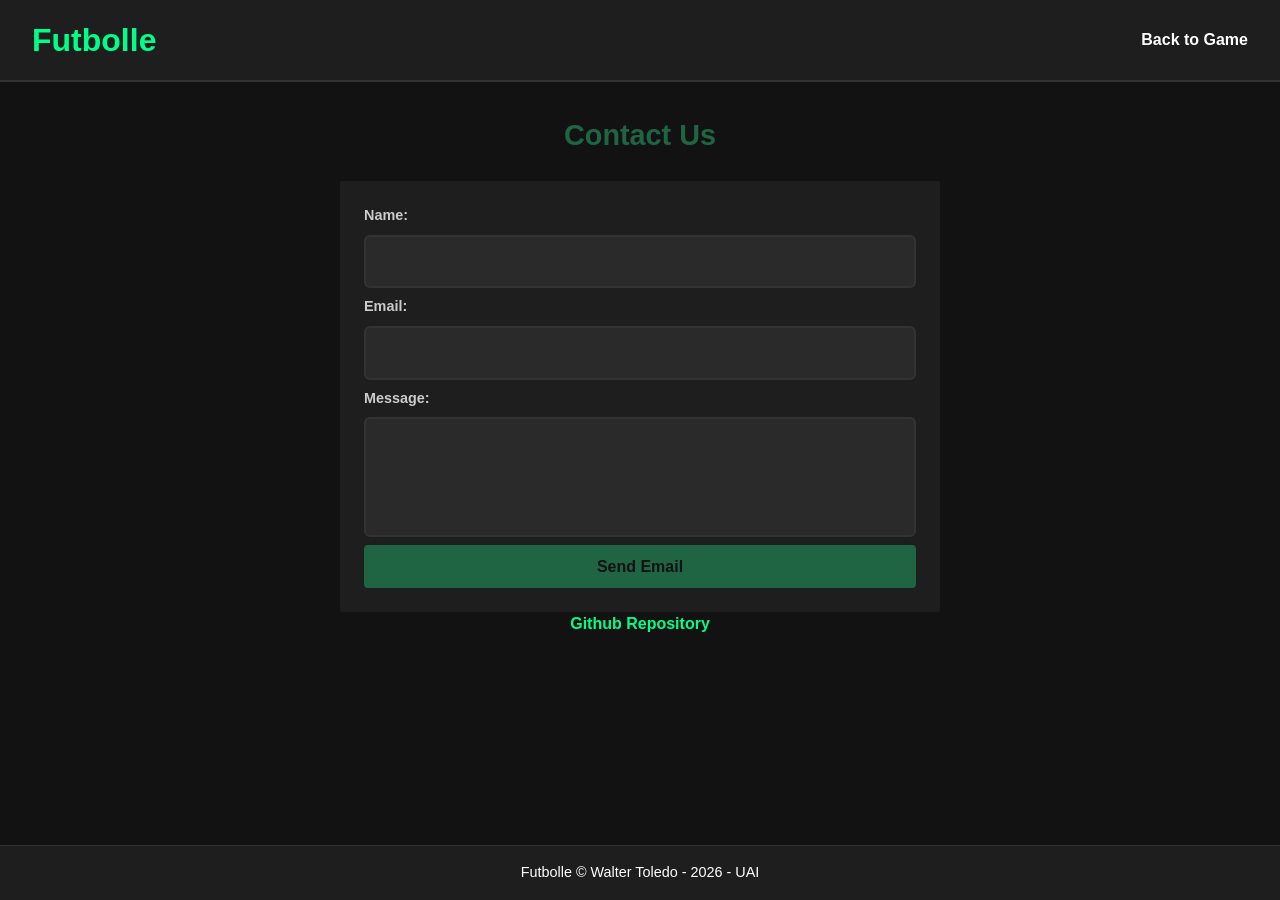
==== contact.html @ 9b90b13b "contact page and style" ====
<!DOCTYPE html>
<html lang="en">
<head>
    <meta charset="UTF-8">
    <meta name="viewport" content="width=device-width, initial-scale=1.0">
    <link rel="stylesheet" href="css/reset.css">
    <link rel="stylesheet" href="css/styles.css">
    <title>Futbolle - Contact</title>
</head>
<body>
    
    <header class="main-header">
        <h1 class="game-title">Futbolle</h1>
        <nav class="main-nav">
            <a href="index.html" class="nav-link">Back to Game</a>
        </nav>
    </header>

    <main class="game-container">
        <section class="contact-section">
            <h2 class="section-title">Contact Us</h2>
            <form id="contact-form" class="contact-form">

                <div class="form-group">
                    <label for="contact-name" class="form-label">Name:</label>
                    <input type="text" id="contact-name" class="search-input">
                </div>

                <div class="form-group">
                    <label for="contact-email" class="form-label">Email:</label>
                    <input type="text" id="contact-email" class="search-input" autocomplete="off">
                </div>

                <div class="form-group">
                    <label for="contact-message" class="form-label">Message:</label>
                    <textarea id="contact-message" class="search-input textarea-input"></textarea>
                </div>

                <button type="submit" class="btn btn-primary">Send Email</button>
            </form>

            <div class="github-container">
                <a href="https://github.com/WalToledo/Futbolle-ProyectoFinalDesWeb" target="_blank" class="nav-link github-link">Github Repository</a>
            </div>
        </section>
    </main>

    <footer class="main-footer">
        <p class="footer-text">Futbolle &copy; Walter Toledo - 2026 - UAI</p>
    </footer>

    <script src="js/contact.js"></script>
</body>
</html>
---- css/styles.css ----
body{
    display: flex;
    flex-direction: column;
    align-items: center;
    min-height: 100vh;
    background-color: #121212;
    color: #ffffff;
    font-family: 'Segoe UI', Tahoma, Geneva, Verdana, sans-serif;
    line-height: 1.5;
}

header{
    display: flex;
    justify-content: space-between;
    align-items: center;
    width: 100%;
    padding: 1rem 2rem;
    background-color: #1e1e1e;
    border-bottom: 2px solid #333333;
}

h1 {
    font-size: 2rem;
    font-weight: 700;
    color: #00ff88;
}

main{
    display: flex;
    flex-direction: column;
    align-items: center;
    flex: 1;
    width: 100%;
    max-width: 900px;
    padding: 2rem 1rem;

}

section {
    width: 100%;
    margin-bottom: 2rem;
}

footer{
    display: flex;
    justify-content: center;
    align-items: center;
    width: 100%;
    padding: 1rem;
    background-color: #1e1e1e;
    border-top: 1px solid #333333;
    color: #ffffff;
    font-size: 0.9rem;
}

.nav-link {
    color: #ffffff;
    text-decoration: none;
    font-weight: 600;
}

.game-info {
    display: flex;
    justify-content: space-around;
    align-items: center;
    padding: 1rem;
    background-color: #1e1e1e;
    border-radius: 8px;
}

.info-card {
    display: flex;
    flex-direction: column;
    align-items: center;
}

.search-container {
    position: relative;
    display: flex;
    flex-direction: column;
    width: 100%;
}

.search-input {
    width: 100%;
    padding: 0.8rem 1rem;
    border: 2px solid #333333;
    border-radius: 6px;
    background-color: #2a2a2a;
    color: #ffffff;
    font-size: 1rem;
}

.board-header{
    display: flex;
    justify-content: space-between;
    width: 100%;
    padding: 0.5rem;
    border-bottom: 2px solid #444444;
    font-weight: 500;
    text-align: center;
}

.column-header {
    flex: 1;
    text-align: center;
}

.board-grid{
    display: flex;
    flex-direction: column;
    gap:0.5rem;
    width: 100%;
    margin-top: 0.5rem;
}

.autocomplete-list{
    position: absolute;
    top: 100%;
    left: 0;
    display: flex;
    flex-direction: column;
    width: 100%;
    max-height: 200px;
    margin-top: 0.25rem;
    border: 1px solid #444444;
    border-radius: 6px;
    background-color: #2a2a2a;
    overflow-y: auto;
    z-index: 10;
}

.autocomplete-item{
    display: flex;
    align-items: center;
    padding: 0.75rem 1rem;
    background-color: #2a2a2a;
    color: #ffffff;
    cursor: pointer;
    border-bottom: 1px solid #333333;
}

.attempt-row{
    display:flex;
    justify-content: space-between;
    width: 100%;
    gap:0.25rem
}

.attribute-box {
    display: flex;
    justify-content: center;
    align-items: center;
    flex: 1;
    height: 50px;
    border-radius: 4px;
    font-weight: 600;
    text-align: center;
}

.correct {
    background-color: #2e7d32;
    color: #ffffff;
}

.incorrect {
    background-color: #c62828;
    color: #ffffff;
}

.hidden {
    display: none !important;
}

.btn {
    padding: 0.6rem 1.2rem;
    border: none;
    border-radius: 4px;
    font-weight: 600;
    cursor: pointer;
}

.btn-primary {
    background-color: #1f6544;
    color: #121212;
}

.btn-secondary {
    background-color: #444444;
    color: #ffffff;
}

/* contact */

.contact-section{
    display: flex;
    flex-direction: column;
    align-items: center;
    width: 100%;
    max-width: 600px;
}

.section-title{
    margin-bottom: 1.5rem;
    font-size: 1.8rem;
    font-weight: 700;
    color: #1f6544;
}

.contact-form{
    display: flex;
    flex-direction: column;
    gap: 0.5rem;
    width: 100%;
    padding: 1.5rem;
    background-color: #1e1e1e;
    border-radius: 2px;
}

.form-group{
    display: flex;
    flex-direction: column;
    gap: 0.5rem;
}

.form-label{
    font-size: 0.9rem;
    font-weight: 600;
    color: #cccccc;
}

.textarea-input{
    min-height: 120px;
    resize:none;
    font-family: 'Segoe UI', Tahoma, Geneva, Verdana, sans-serif;
}

.github-link {
    color: #00ff88;
}
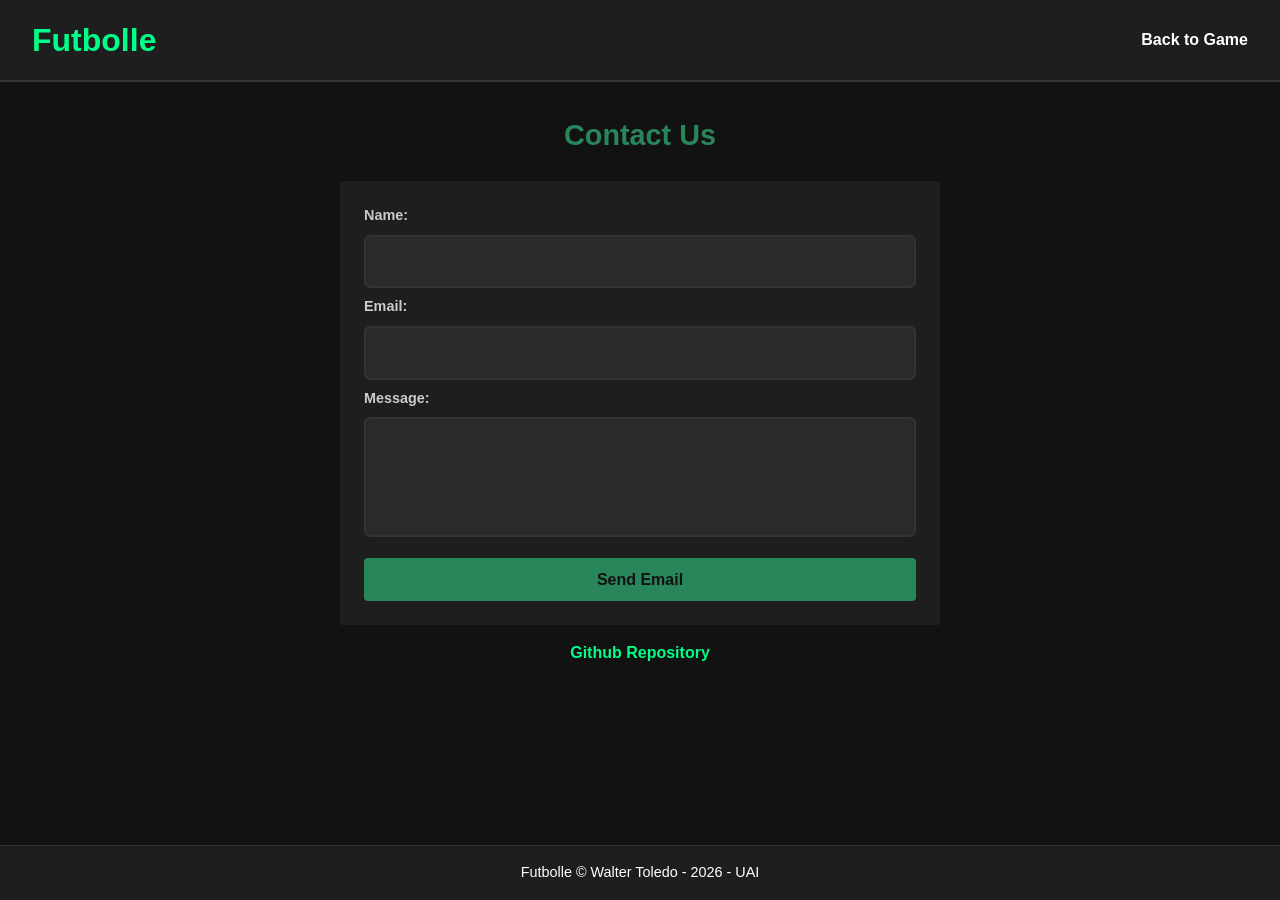
==== commit b7b8ae6c: "final modifications in contact page" ====
--- a/contact.html
+++ b/contact.html
@@ -23,7 +23,7 @@
 
                 <div class="form-group">
                     <label for="contact-name" class="form-label">Name:</label>
-                    <input type="text" id="contact-name" class="search-input">
+                    <input type="text" id="contact-name" class="search-input" autocomplete="off">
                 </div>
 
                 <div class="form-group">
@@ -36,7 +36,7 @@
                     <textarea id="contact-message" class="search-input textarea-input"></textarea>
                 </div>
 
-                <button type="submit" class="btn btn-primary">Send Email</button>
+                <button type="submit" id="btn-send-email" class="btn btn-primary">Send Email</button>
             </form>
 
             <div class="github-container">
--- a/css/styles.css
+++ b/css/styles.css
@@ -181,7 +181,7 @@
 }
 
 .btn-primary {
-    background-color: #1f6544;
+    background-color: #29855a;
     color: #121212;
 }
 
@@ -204,7 +204,7 @@
     margin-bottom: 1.5rem;
     font-size: 1.8rem;
     font-weight: 700;
-    color: #1f6544;
+    color: #29855a;
 }
 
 .contact-form{
@@ -235,6 +235,15 @@
     font-family: 'Segoe UI', Tahoma, Geneva, Verdana, sans-serif;
 }
 
+#btn-send-email{
+    margin-top: 0.8rem;
+}
+
+.github-container{
+    margin-top: 1rem;
+}
+
 .github-link {
+    margin-top: 1rem;
     color: #00ff88;
-}+}
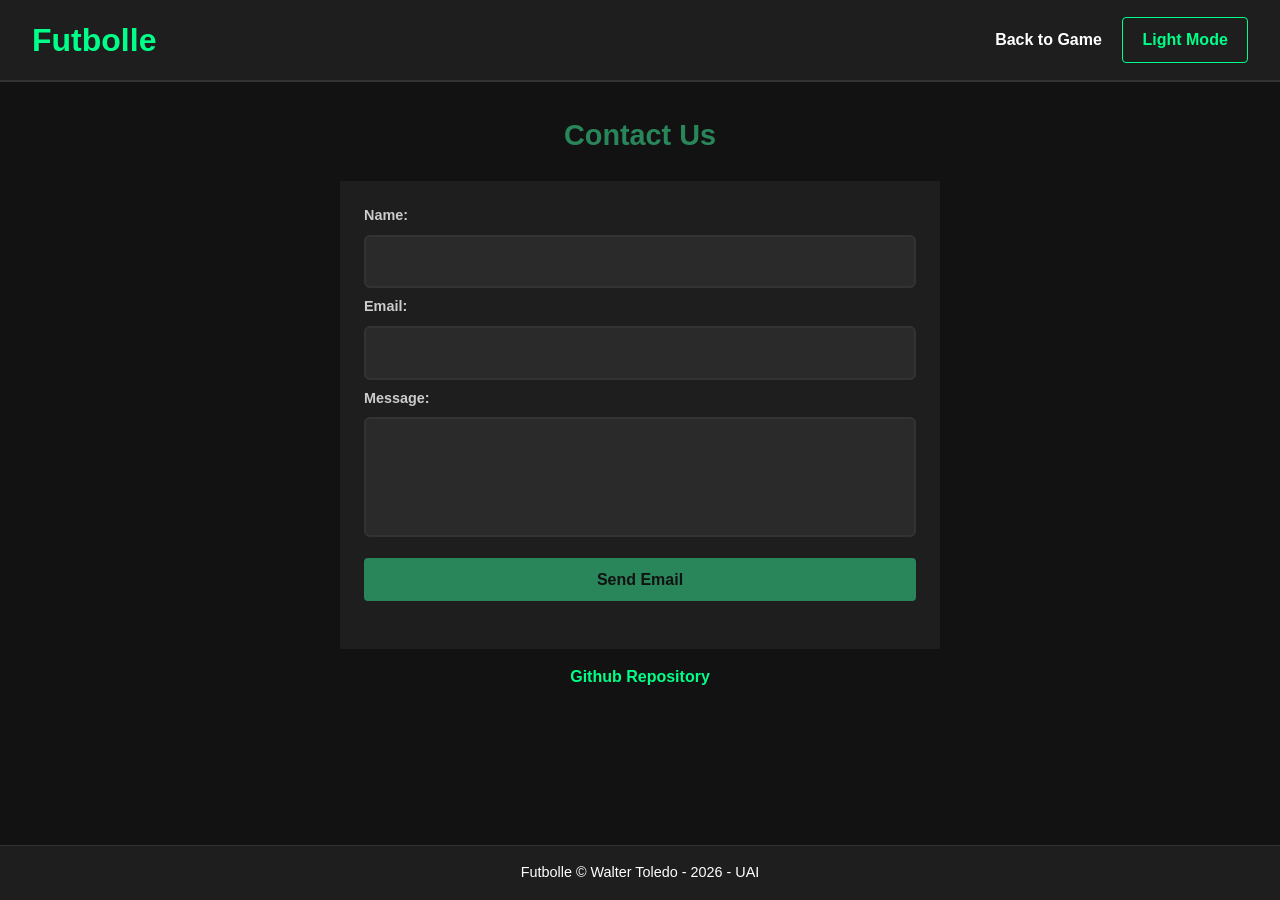
==== commit ef8888d5: "switch to light mode done" ====
--- a/contact.html
+++ b/contact.html
@@ -13,6 +13,7 @@
         <h1 class="game-title">Futbolle</h1>
         <nav class="main-nav">
             <a href="index.html" class="nav-link">Back to Game</a>
+            <button id="theme-toggle-btn" class="btn theme-toggle-btn">Light Mode</button>
         </nav>
     </header>
 
@@ -49,6 +50,7 @@
         <p class="footer-text">Futbolle &copy; Walter Toledo - 2026 - UAI</p>
     </footer>
 
+    <script src="js/theme.js"></script>
     <script src="js/contact.js"></script>
 </body>
 </html>
--- a/css/styles.css
+++ b/css/styles.css
@@ -168,6 +168,11 @@
     color: #ffffff;
 }
 
+.name-box {
+    background-color: #00009c;
+    color: #ffffff;
+}
+
 .hidden {
     display: none !important;
 }
@@ -247,3 +252,113 @@
     margin-top: 1rem;
     color: #00ff88;
 }
+
+/*Modals*/
+
+.modal-overlay {
+    position: fixed;
+    top: 0;
+    left: 0;
+    display: flex;
+    justify-content: center;
+    align-items: center;
+    width: 100vw;
+    height: 100vh;
+    background-color: #000000b3;
+    z-index: 100;
+}
+
+.modal-content {
+    display: flex;
+    flex-direction: column;
+    align-items: center;
+    width: 90%;
+    max-width: 450px;
+    padding: 2rem;
+    border-radius: 8px;
+    background-color: #1e1e1e;
+    text-align: center;
+}
+
+.modal-title {
+    margin-bottom: 1rem;
+    color: #29855a;
+    font-size: 1.5rem;
+    font-weight: 700;
+}
+
+.modal-message {
+    margin-bottom: 1.5rem;
+    color: #dddddd;
+    font-size: 1rem;
+    line-height: 1.4;
+}
+
+.modal-actions {
+    display: flex;
+    gap: 1rem;
+}
+
+.modal-input {
+    margin-bottom: 1rem;
+}
+.modal-error {
+    color: #c62828;
+    margin-bottom: 1rem;
+    font-weight: 600;
+    font-size: 0.9rem;
+}
+
+.theme-toggle-btn {
+    margin-left: 1rem;
+    background-color: transparent;
+    border: 1px solid #00ff88;
+    color: #00ff88;
+}
+
+body.light-mode {
+    background-color: #f4f4f4;
+    color: #121212;
+}
+body.light-mode header,
+body.light-mode footer,
+body.light-mode .game-info,
+body.light-mode .contact-form,
+body.light-mode .modal-content {
+    background-color: #ffffff;
+    border-color: #dddddd;
+}
+body.light-mode .search-input,
+body.light-mode .autocomplete-item,
+body.light-mode .autocomplete-list {
+    background-color: #ffffff;
+    color: #121212;
+    border-color: #cccccc;
+}
+body.light-mode .nav-link,
+body.light-mode .info-label,
+body.light-mode .form-label,
+body.light-mode .modal-message {
+    color: #121212;
+}
+body.light-mode .theme-toggle-btn {
+    border-color: #29855a;
+    color: #29855a;
+}
+
+/*Media Querys*/
+
+@media (max-width: 600px) {
+    header {
+        padding: 0.8rem 1rem;
+    }
+
+    .column-header {
+        font-size: 0.75rem;
+    }
+
+    .attribute-box {
+        height: 40px;
+        font-size: 0.75rem;
+    }
+}
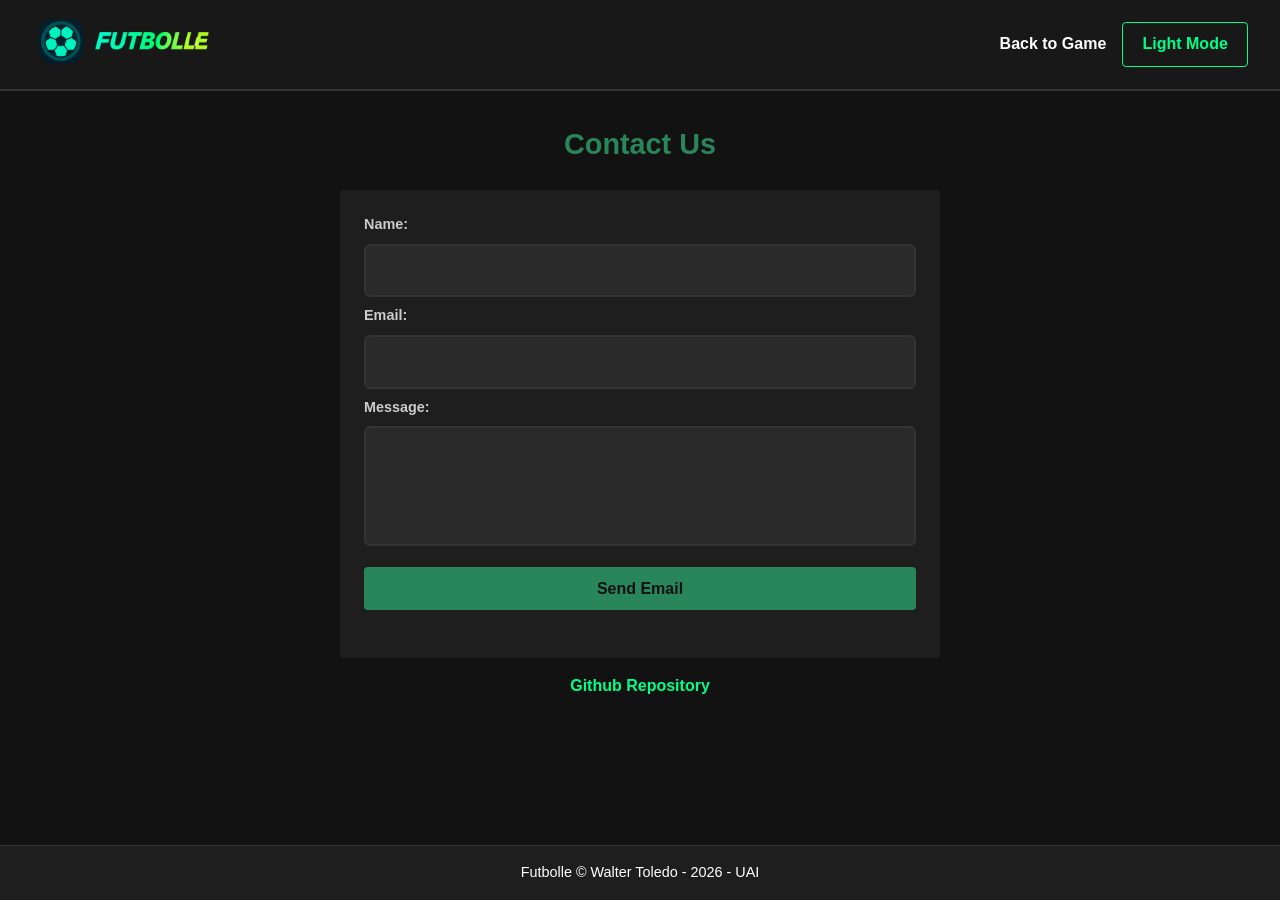
==== commit d03bfa49: "visual modifications: logo, font and responsive corrections" ====
--- a/contact.html
+++ b/contact.html
@@ -8,9 +8,8 @@
     <title>Futbolle - Contact</title>
 </head>
 <body>
-    
     <header class="main-header">
-        <h1 class="game-title">Futbolle</h1>
+        <h1 class="game-title"><img src="img/logo.png" alt="Futbolle" class="game-logo"></h1>
         <nav class="main-nav">
             <a href="index.html" class="nav-link">Back to Game</a>
             <button id="theme-toggle-btn" class="btn theme-toggle-btn">Light Mode</button>
--- a/css/styles.css
+++ b/css/styles.css
@@ -5,7 +5,7 @@
     min-height: 100vh;
     background-color: #121212;
     color: #ffffff;
-    font-family: 'Segoe UI', Tahoma, Geneva, Verdana, sans-serif;
+    font-family: 'Montserrat', sans-serif;
     line-height: 1.5;
 }
 
@@ -15,14 +15,17 @@
     align-items: center;
     width: 100%;
     padding: 1rem 2rem;
-    background-color: #1e1e1e;
+    background-color: #181818;
     border-bottom: 2px solid #333333;
 }
 
-h1 {
-    font-size: 2rem;
-    font-weight: 700;
-    color: #00ff88;
+.game-logo {
+    max-height: 50px;
+    width: 100%;
+    max-width: 25vw;
+    min-width: 120px;
+    object-fit: contain;
+    object-position: left;
 }
 
 main{
@@ -51,6 +54,11 @@
     border-top: 1px solid #333333;
     color: #ffffff;
     font-size: 0.9rem;
+}
+
+.main-nav {
+    display: flex;
+    align-items: center;
 }
 
 .nav-link {
@@ -152,10 +160,12 @@
     justify-content: center;
     align-items: center;
     flex: 1;
-    height: 50px;
+    min-height: 50px;
+    padding: 0.25rem;
     border-radius: 4px;
     font-weight: 600;
     text-align: center;
+    word-break:normal;
 }
 
 .correct {
@@ -194,8 +204,6 @@
     background-color: #444444;
     color: #ffffff;
 }
-
-/* contact */
 
 .contact-section{
     display: flex;
@@ -237,7 +245,7 @@
 .textarea-input{
     min-height: 120px;
     resize:none;
-    font-family: 'Segoe UI', Tahoma, Geneva, Verdana, sans-serif;
+    font-family: 'Montserrat', sans-serif;
 }
 
 #btn-send-email{
@@ -252,8 +260,6 @@
     margin-top: 1rem;
     color: #00ff88;
 }
-
-/*Modals*/
 
 .modal-overlay {
     position: fixed;
@@ -346,19 +352,125 @@
     color: #29855a;
 }
 
-/*Media Querys*/
+.history-btn {
+    margin-left: 1rem;
+    background-color: transparent;
+    border: 1px solid #00ff88;
+    color: #00ff88;
+}
+.history-content {
+    max-width: 700px;
+    width: 95%;
+}
+.history-controls {
+    display: flex;
+    gap: 1rem;
+    margin-bottom: 1rem;
+}
+.history-table-container {
+    width: 100%;
+    max-height: 300px;
+    overflow-y: auto;
+    margin-bottom: 1rem;
+}
+.history-table {
+    width: 100%;
+    border-collapse: collapse;
+    text-align: left;
+}
+.history-table th,
+.history-table td {
+    padding: 0.5rem;
+    border-bottom: 1px solid #444444;
+    font-size: 0.9rem;
+}
+.history-table th {
+    color: #00ff88;
+    font-weight: 600;
+}
+.empty-history {
+    text-align: center;
+    padding: 1rem;
+}
+body.light-mode .history-btn {
+    border-color: #29855a;
+    color: #29855a;
+}
+body.light-mode .history-table th,
+body.light-mode .history-table td {
+    border-bottom-color: #cccccc;
+}
+body.light-mode .history-table th {
+    color: #29855a;
+}
+
+.extra-clues-section {
+    display: flex;
+    flex-direction: column;
+    align-items: center;
+    width: 100%;
+    margin-bottom: 1rem;
+}
+.secret-photo {
+    width: 150px;
+    height: 150px;
+    border-radius: 8px;
+    border: 2px solid #444444;
+    background-color: #2a2a2a;
+    object-fit: cover;
+}
+.blur-8 { filter: blur(24px); }
+.blur-7 { filter: blur(21px); }
+.blur-6 { filter: blur(18px); }
+.blur-5 { filter: blur(15px); }
+.blur-4 { filter: blur(12px); }
+.blur-3 { filter: blur(9px); }
+.blur-2 { filter: blur(6px); }
+.blur-1 { filter: blur(3px); }
+.blur-0 { filter: blur(0px); }
+.medium-clues {
+    display: flex;
+    gap: 0.5rem;
+    flex-wrap: wrap;
+    justify-content: center;
+}
+.clue-badge {
+    background-color: #29855a;
+    color: #121212;
+    padding: 0.5rem 1rem;
+    border-radius: 4px;
+    font-weight: 600;
+    font-size: 0.9rem;
+}
+.hidden-hard-mode {
+    background-color: #121212 !important;
+    color: #444444 !important;
+    border: 1px dashed #444444;
+}
 
 @media (max-width: 600px) {
     header {
-        padding: 0.8rem 1rem;
-    }
-
+        padding: 0.8rem 0.5rem;
+    }
+    .game-logo {
+        max-height: 25px;
+    }
+    .nav-link {
+        font-size: 0.8rem;
+    }
+    .btn {
+        padding: 0.4rem 0.6rem;
+        font-size: 0.75rem;
+    }
+    .theme-toggle-btn, .history-btn {
+        margin-left: 0.4rem;
+    }
     .column-header {
         font-size: 0.75rem;
     }
-
     .attribute-box {
         height: 40px;
         font-size: 0.75rem;
+        padding: 0 0.2rem;
     }
 }
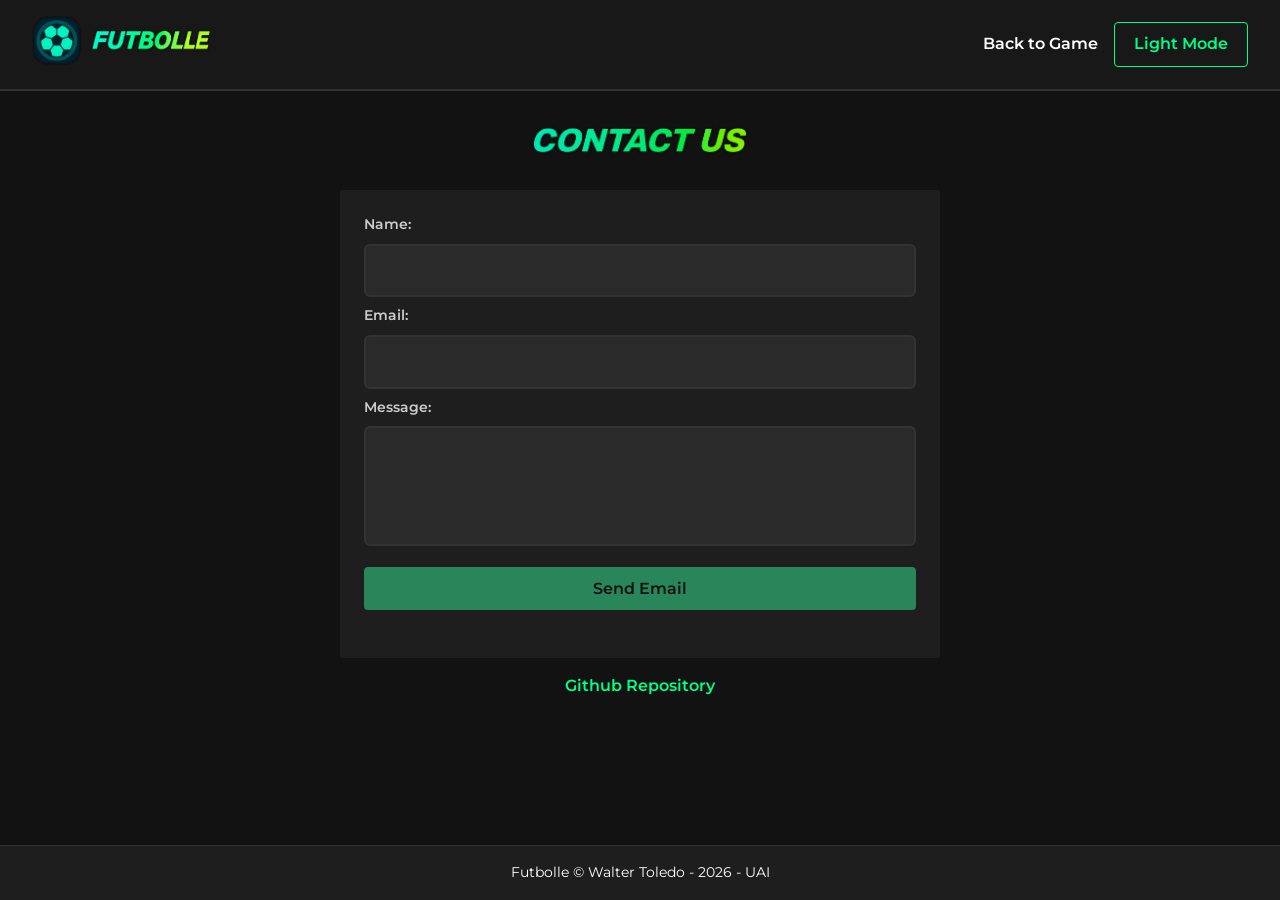
==== commit 9149e187: "final visual details and readme done" ====
--- a/contact.html
+++ b/contact.html
@@ -3,6 +3,10 @@
 <head>
     <meta charset="UTF-8">
     <meta name="viewport" content="width=device-width, initial-scale=1.0">
+    <link rel="icon" type="image/png" href="img/favicon.png">
+    <link rel="preconnect" href="https://fonts.googleapis.com">
+    <link rel="preconnect" href="https://fonts.gstatic.com" crossorigin>
+    <link href="https://fonts.googleapis.com/css2?family=Montserrat:wght@400;500;600;700&display=swap" rel="stylesheet">
     <link rel="stylesheet" href="css/reset.css">
     <link rel="stylesheet" href="css/styles.css">
     <title>Futbolle - Contact</title>
@@ -18,7 +22,7 @@
 
     <main class="game-container">
         <section class="contact-section">
-            <h2 class="section-title">Contact Us</h2>
+            <h2 class="section-title"><img src="img/contact-us.png" alt="Contact Us" class="contact-logo"></h2>
             <form id="contact-form" class="contact-form">
 
                 <div class="form-group">
--- a/css/styles.css
+++ b/css/styles.css
@@ -228,6 +228,15 @@
     padding: 1.5rem;
     background-color: #1e1e1e;
     border-radius: 2px;
+}
+
+.contact-logo {
+    max-height: 30px;
+    width: 100%;
+    max-width: 25vw;
+    min-width: 120px;
+    object-fit: contain;
+    object-position: center;
 }
 
 .form-group{
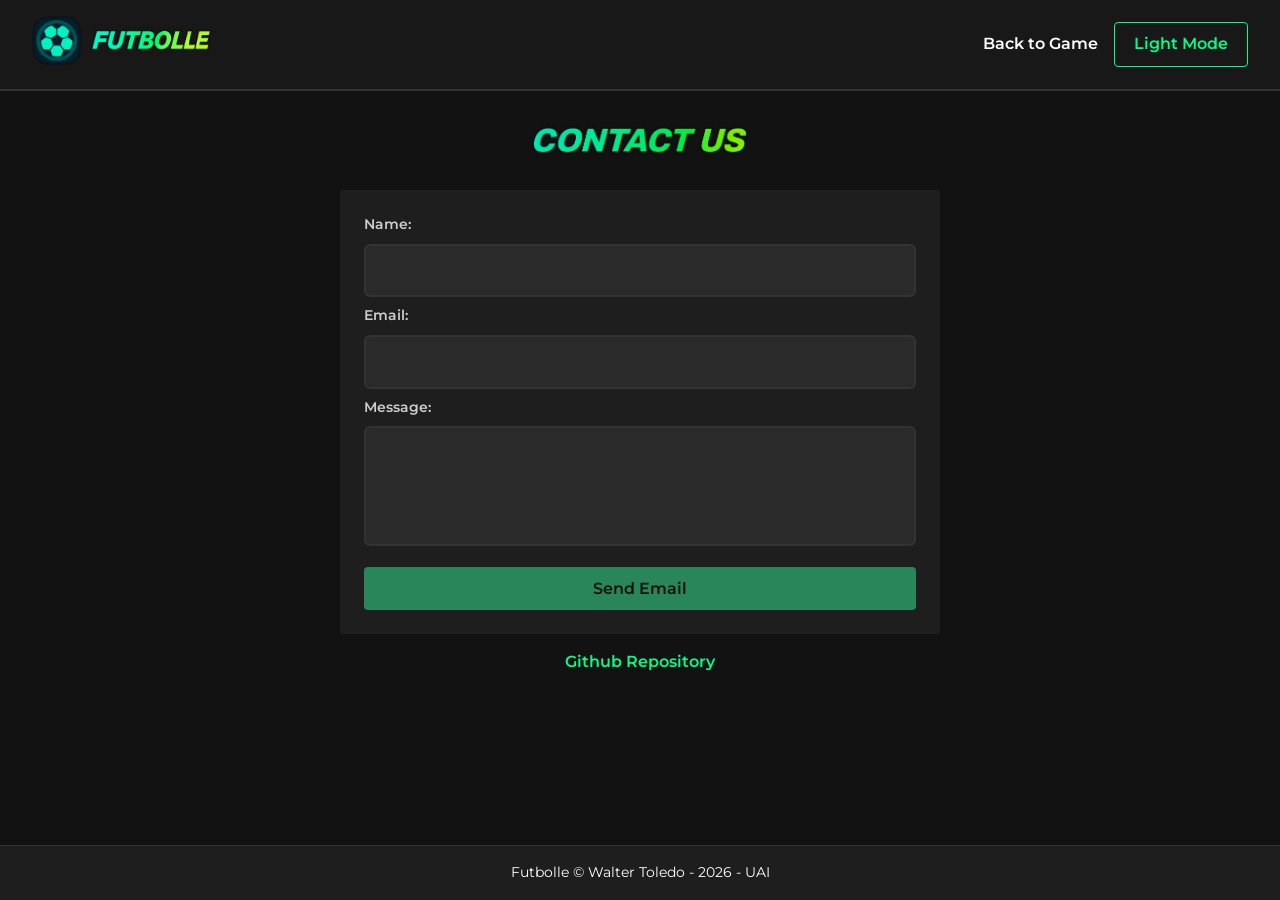
==== commit 0e581b89: "final corrections: class contact in css, and start game" ====
--- a/contact.html
+++ b/contact.html
@@ -41,6 +41,7 @@
                 </div>
 
                 <button type="submit" id="btn-send-email" class="btn btn-primary">Send Email</button>
+                <p id="contact-feedback" class="contact-feedback hidden"></p>
             </form>
 
             <div class="github-container">
--- a/css/styles.css
+++ b/css/styles.css
@@ -255,6 +255,13 @@
     min-height: 120px;
     resize:none;
     font-family: 'Montserrat', sans-serif;
+}
+
+.contact-feedback{
+    margin-top: 1rem;
+    color: #c62828;
+    text-align: center;
+    font-weight: 600;
 }
 
 #btn-send-email{
